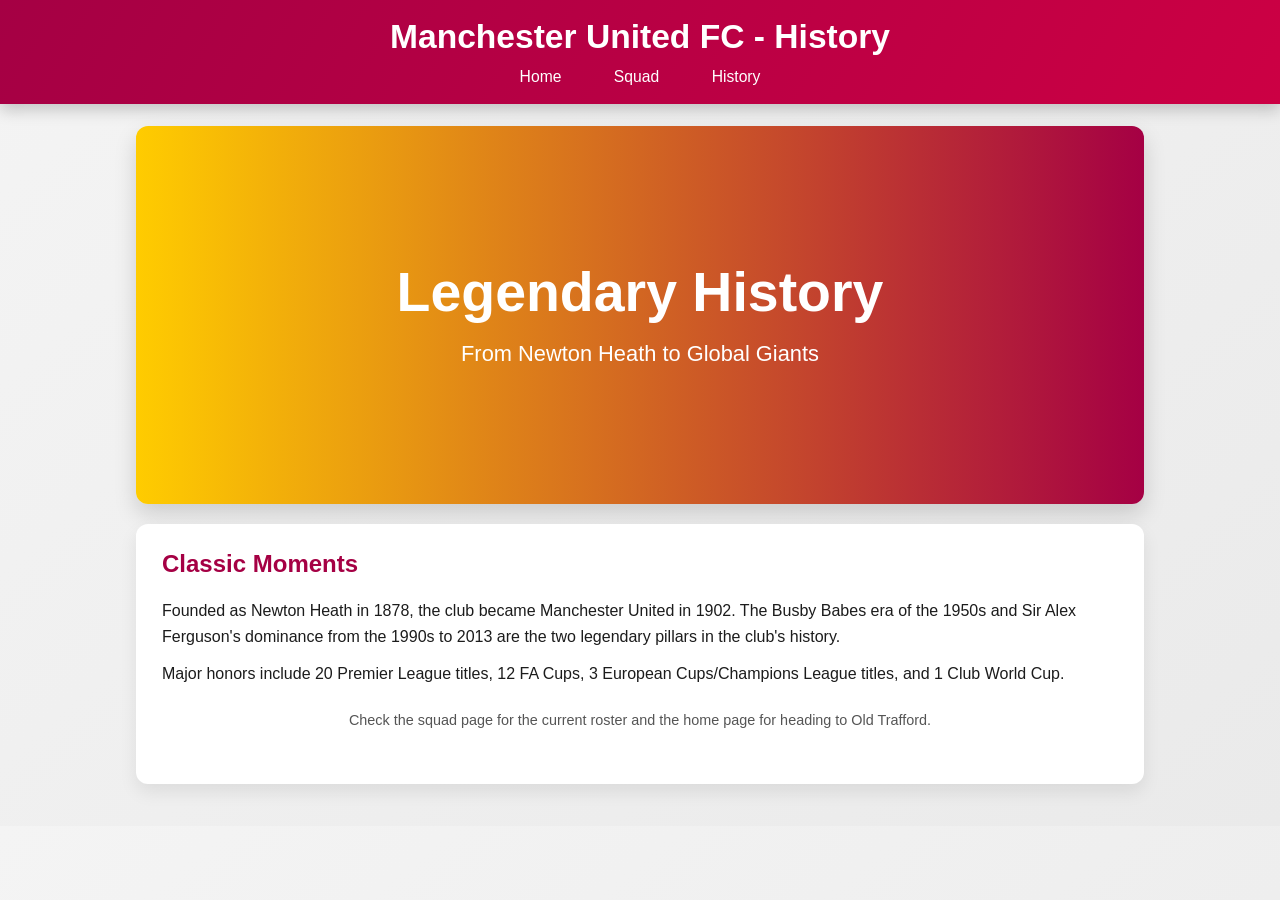
==== history.html @ 7fcc5da3 "first" ====
<!DOCTYPE html>
<html lang="en">
<head>
  <meta charset="UTF-8" />
  <meta name="viewport" content="width=device-width, initial-scale=1.0" />
  <title>Manchester United - History</title>
  <link rel="stylesheet" href="style.css" />
</head>
<body>
  <header>
    <h1>Manchester United FC - History</h1>
    <nav>
      <a href="index.html">Home</a>
      <a href="squad.html">Squad</a>
      <a href="history.html">History</a>
    </nav>
  </header>
  <div class="main-container">
    <div class="hero"><img src="images/manutd-history.svg" alt="Manchester United History" /></div>
    <main>
      <article>
        <h2>Classic Moments</h2>
        <p>Founded as Newton Heath in 1878, the club became Manchester United in 1902. The Busby Babes era of the 1950s and Sir Alex Ferguson's dominance from the 1990s to 2013 are the two legendary pillars in the club's history.</p>
        <p>Major honors include 20 Premier League titles, 12 FA Cups, 3 European Cups/Champions League titles, and 1 Club World Cup.</p>
        <footer>Check the squad page for the current roster and the home page for heading to Old Trafford.</footer>
      </article>
    </main>
  </div>
</body>
</html>
---- style.css ----
* { box-sizing: border-box; }
body {
  font-family: 'Segoe UI', Tahoma, Geneva, Verdana, sans-serif;
  background: linear-gradient(140deg, #f4f4f4 0%, #eaeaea 100%);
  color: #1c1c1c;
  margin: 0;
  padding: 0;
}
header {
  background: linear-gradient(120deg, #a50044 0%, #cc0044 100%);
  color: white;
  padding: 18px 10px;
  text-align: center;
  box-shadow: 0 6px 15px rgba(0,0,0,.2);
}
header h1 {
  margin: 0;
  font-size: clamp(1.5rem, 2vw + 0.5rem, 2.4rem);
}
nav {
  margin-top: 12px;
}
nav a {
  color: white;
  margin: 0 10px;
  text-decoration: none;
  font-size: 0.98rem;
  padding: 8px 14px;
  border-radius: 18px;
  transition: all 0.24s ease;
}
nav a:hover {
  background: rgba(255,255,255,0.15);
  box-shadow: 0 2px 10px rgba(0,0,0,.14);
}
.main-container {
  max-width: 1040px;
  margin: 22px auto 42px auto;
  padding: 0 16px;
}
.hero {
  overflow: hidden;
  border-radius: 12px;
  box-shadow: 0 10px 22px rgba(0,0,0,.15);
  margin-bottom: 20px;
}
.hero img {
  width: 100%;
  display: block;
  transition: transform .45s ease;
}
.hero img:hover {
  transform: scale(1.01);
}
article {
  background: white;
  border-radius: 12px;
  padding: 26px;
  box-shadow: 0 8px 18px rgba(0,0,0,.08);
}
h2 {
  color: #a50044;
  margin-top: 0;
}
ul.squad-list {
  display: grid;
  grid-template-columns: repeat(auto-fit, minmax(160px, 1fr));
  gap: 12px;
  margin: 14px 0;
  padding: 0;
  list-style: none;
}
ul.squad-list li {
  background: #fef0f4;
  border-left: 4px solid #a50044;
  padding: 10px 12px;
  border-radius: 7px;
}
p { line-height: 1.6; margin: 12px 0; }
footer {
  text-align: center;
  color: #555;
  margin: 25px 0 30px;
  font-size: 0.9rem;
}
@media (max-width: 640px) {
  header h1 { font-size: 1.5rem; }
  nav a { margin: 0 6px; padding: 7px 10px; }
  article { padding: 18px; }
}
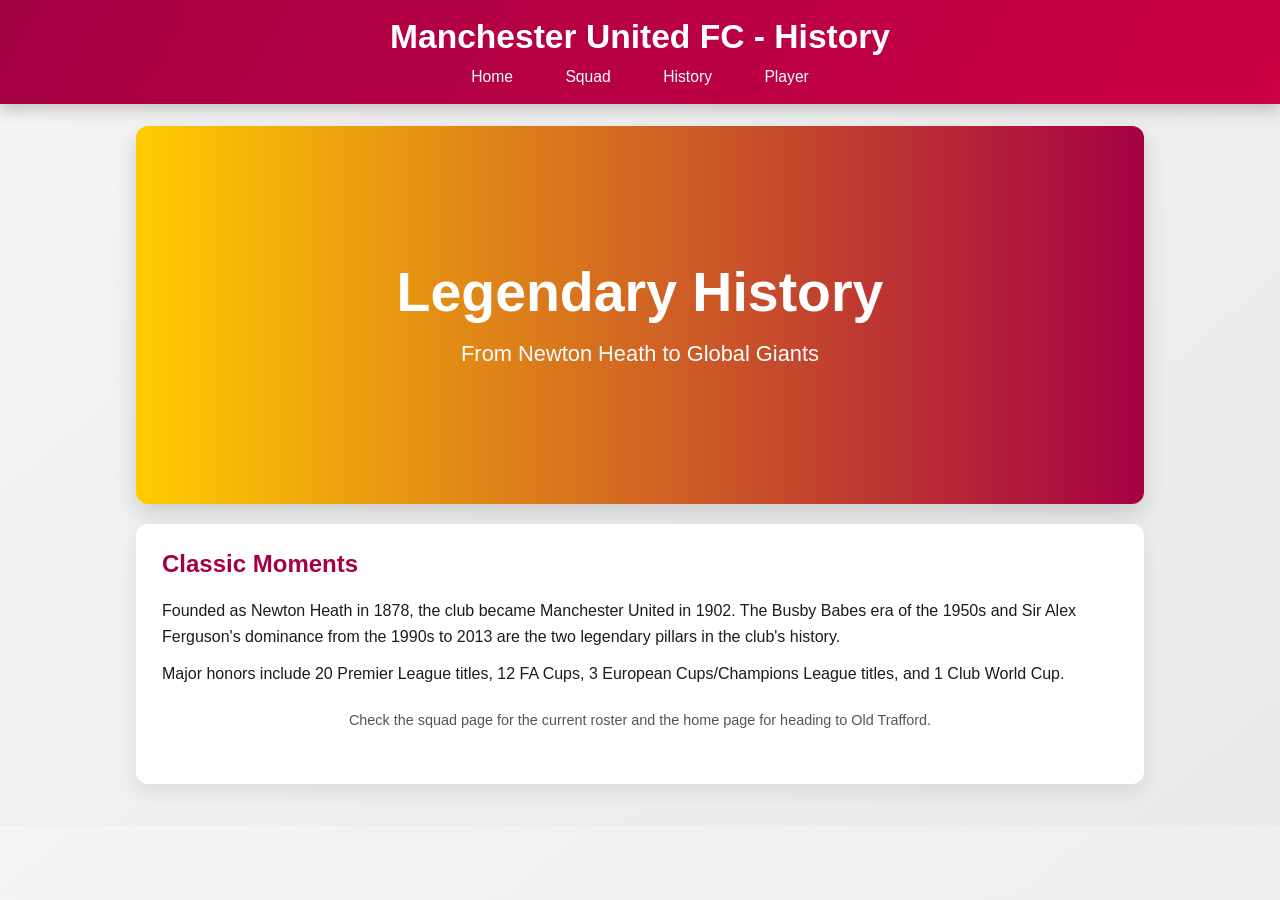
==== commit 9efc0b13: "added player page" ====
--- a/history.html
+++ b/history.html
@@ -13,6 +13,7 @@
       <a href="index.html">Home</a>
       <a href="squad.html">Squad</a>
       <a href="history.html">History</a>
+      <a href="player.html">Player</a>
     </nav>
   </header>
   <div class="main-container">
